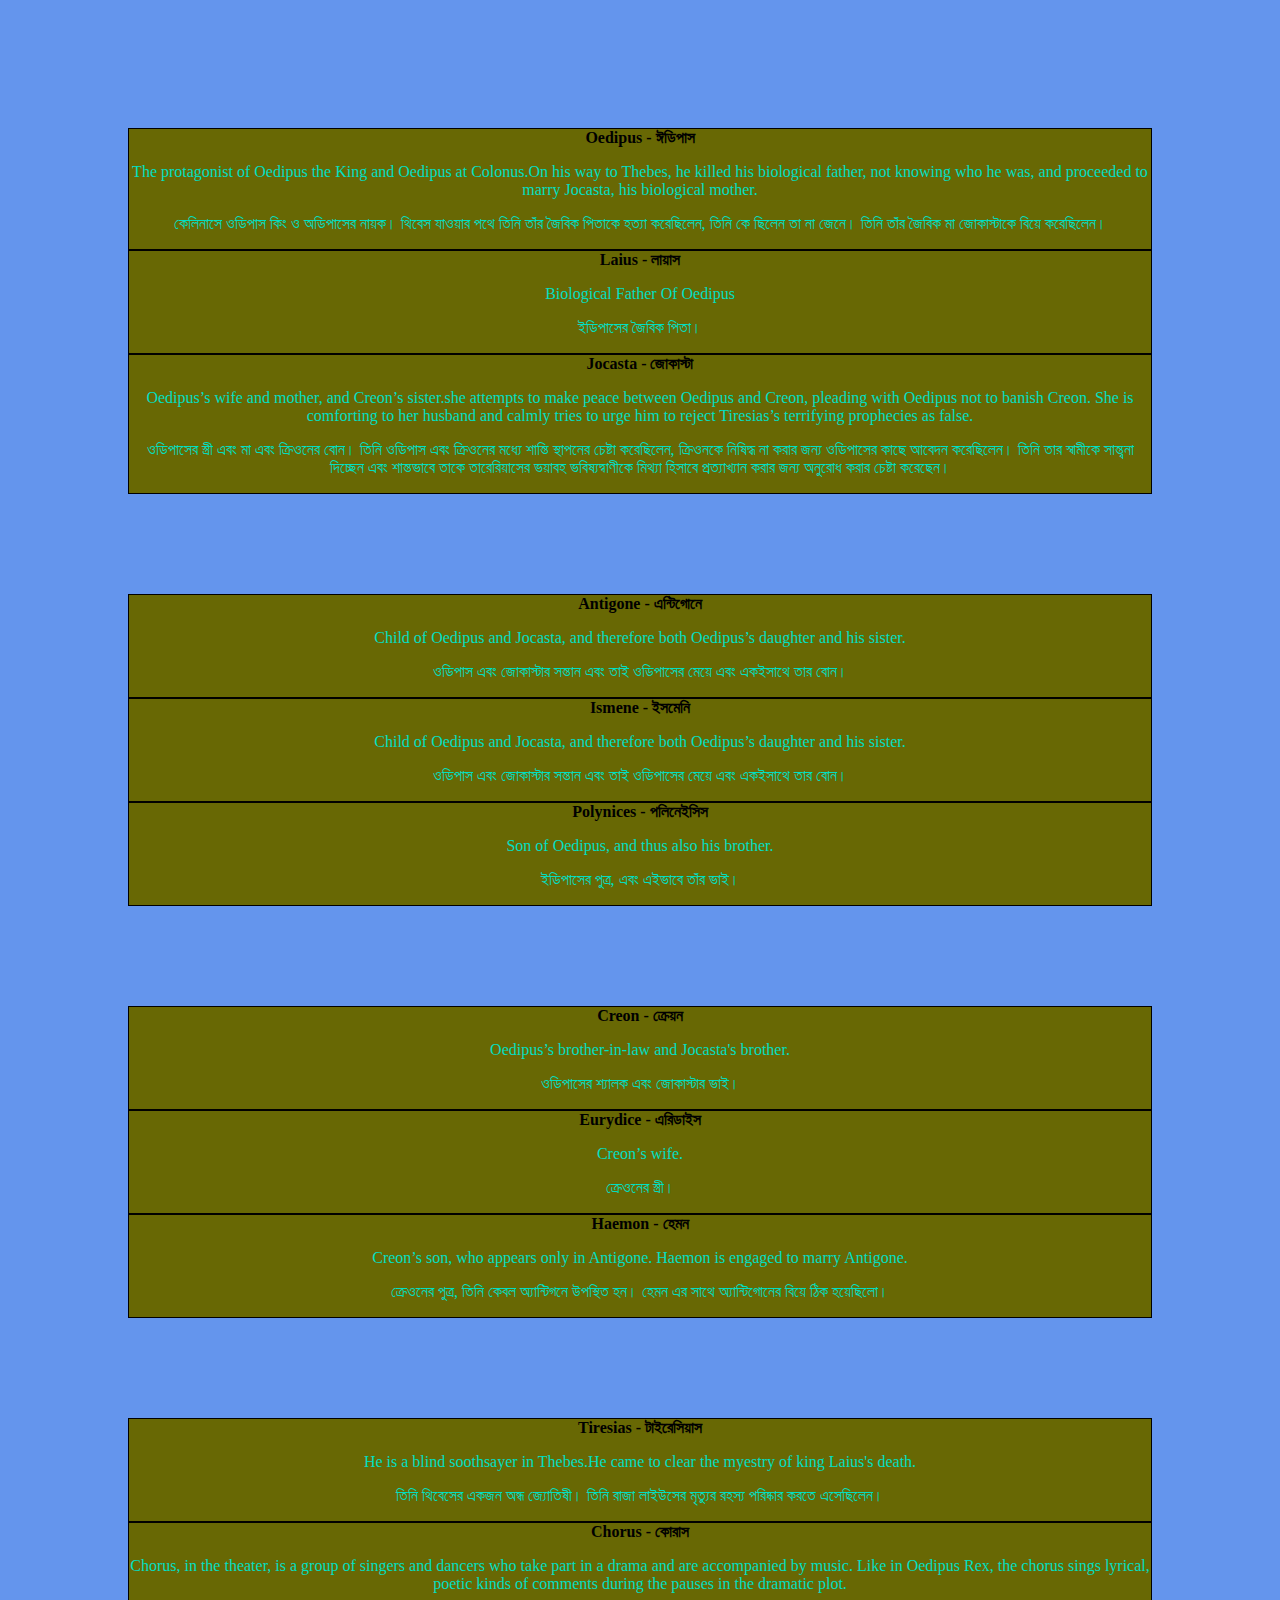
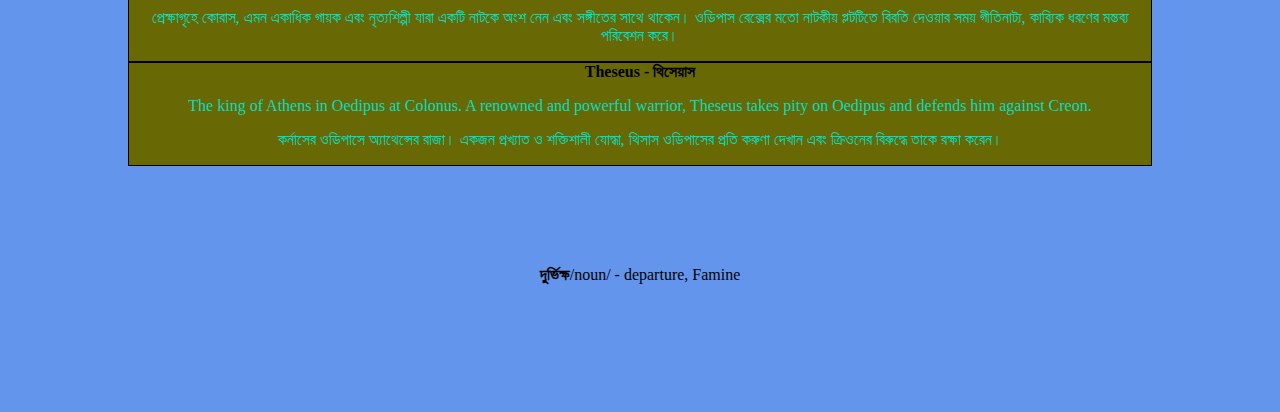
==== html/oedipus_rex.html @ 57aa6cb1 "Add files via upload" ====
<!DOCTYPE html>
<html lang="en">
<head>
    <meta charset="UTF-8">
    <meta name="viewport" content="width=device-width, initial-scale=1.0">
    <title>Document</title>
    <link rel="stylesheet" href="css/oedipus_rex.css">
</head>
<body>
    <div class="all">
        <div class="one">
            <strong>Oedipus - ঈডিপাস</strong>
            <p>The protagonist of Oedipus the King and Oedipus at Colonus.On his way to Thebes, he killed his biological father, not knowing who he was, and proceeded to marry Jocasta, his biological mother.</p>
            <p>
                কেলিনাসে ওডিপাস কিং ও অডিপাসের নায়ক। থিবেস যাওয়ার পথে তিনি তাঁর জৈবিক পিতাকে হত্যা করেছিলেন, তিনি কে ছিলেন তা না জেনে। তিনি তাঁর জৈবিক মা জোকাস্টাকে বিয়ে করেছিলেন।
            </p>
        </div>
        <div class="two">
            <strong>Laius - লায়াস</strong>
            <p>Biological Father Of Oedipus</p>
            <p>
                ইডিপাসের জৈবিক পিতা।
            </p>
        </div>
        <div class="three">
            <strong>Jocasta - জোকাস্টা</strong>
            <p>Oedipus’s wife and mother, and Creon’s sister.she attempts to make peace between Oedipus and Creon, pleading with Oedipus not to banish Creon. She is comforting to her husband and calmly tries to urge him to reject Tiresias’s terrifying prophecies as false.</p>
            <p>
                ওডিপাসের স্ত্রী এবং মা এবং ক্রিওনের বোন। তিনি ওডিপাস এবং ক্রিওনের মধ্যে শান্তি স্থাপনের চেষ্টা করেছিলেন, ক্রিওনকে নিষিদ্ধ না করার জন্য ওডিপাসের কাছে আবেদন করেছিলেন। তিনি তার স্বামীকে সান্ত্বনা দিচ্ছেন এবং শান্তভাবে তাকে তারেরিয়াসের ভয়াবহ ভবিষ্যদ্বাণীকে মিথ্যা হিসাবে প্রত্যাখ্যান করার জন্য অনুরোধ করার চেষ্টা করেছেন।
            </p>
        </div>
        <div class="four">
            <strong>Antigone - এন্টিগোনে</strong>
            <p>Child of Oedipus and Jocasta, and therefore both Oedipus’s daughter and his sister.</p>
            <p>
                ওডিপাস এবং জোকাস্টার সন্তান এবং তাই ওডিপাসের মেয়ে এবং একইসাথে তার বোন।
            </p>
        </div>
        <div class="five">
            <strong>Ismene - ইসমেনি</strong>
            <p>Child of Oedipus and Jocasta, and therefore both Oedipus’s daughter and his sister.</p>
            <p>
                ওডিপাস এবং জোকাস্টার সন্তান এবং তাই ওডিপাসের মেয়ে এবং একইসাথে তার বোন।
            </p>
        </div>
        <div class="six">
            <strong>Polynices - পলিনেইসিস</strong>
            <p>Son of Oedipus, and thus also his brother.</p>
            <p>
                ইডিপাসের পুত্র, এবং এইভাবে তাঁর ভাই।
            </p>
        </div>
        <div class="seven">
            <strong>Creon - ক্রেয়ন</strong>
            <p>Oedipus’s brother-in-law and Jocasta's brother.</p>
            <p>ওডিপাসের শ্যালক এবং জোকাস্টার ভাই।</p>
        </div>
        <div class="eight">
            <strong>Eurydice - এরিডাইস</strong>
            <p>Creon’s wife.</p>
            <p>ক্রেওনের স্ত্রী।</p>
        </div>
        <div class="nine">
            <strong>Haemon - হেমন</strong>
            <p>Creon’s son, who appears only in Antigone. Haemon is engaged to marry Antigone.</p>
            <p>ক্রেওনের পুত্র, তিনি কেবল অ্যান্টিগনে উপস্থিত হন। হেমন এর সাথে অ্যান্টিগোনের বিয়ে ঠিক হয়েছিলো।</p>
        </div>
        <div class="ten">
            <strong>Tiresias - টাইরেসিয়াস</strong>
            <p>
                He is a blind soothsayer in Thebes.He came to clear the myestry of king Laius's death.
            </p>
            <p>
                তিনি থিবেসের একজন অন্ধ জ্যোতিষী। তিনি রাজা লাইউসের মৃত্যুর রহস্য পরিষ্কার করতে এসেছিলেন।
            </p>
        </div>
        <div class="eleven">
            <strong>Chorus - কোরাস</strong>
            <p>Chorus, in the theater, is a group of singers and dancers who take part in a drama and are accompanied by music. Like in Oedipus Rex, the chorus sings lyrical, poetic kinds of comments during the pauses in the dramatic plot.</p>
            <p>
                প্রেক্ষাগৃহে কোরাস, এমন একাধিক গায়ক এবং নৃত্যশিল্পী যারা একটি নাটকে অংশ নেন এবং সঙ্গীতের সাথে থাকেন। ওডিপাস রেক্সের মতো নাটকীয় প্লটটিতে বিরতি দেওয়ার সময় গীতিনাট্য, কাব্যিক ধরণের মন্তব্য পরিবেশন করে।
            </p>
        </div>
        <div class="twelve">
            <strong>Theseus - থিসেয়াস</strong>
            <p>The king of Athens in Oedipus at Colonus. A renowned and powerful warrior, Theseus takes pity on Oedipus and defends him against Creon.</p>
            <p>কর্নাসের ওডিপাসে অ্যাথেন্সের রাজা। একজন প্রখ্যাত ও শক্তিশালী যোদ্ধা, থিসাস ওডিপাসের প্রতি করুণা দেখান এবং ক্রিওনের বিরুদ্ধে তাকে রক্ষা করেন।</p>
        </div>
        <div>
            <p class="word">
                <strong>দুর্ভিক্ষ</strong>/noun/ - departure, Famine
            </p>
        </div>
    </div>
</body>
</html>
---- html/css/oedipus_rex.css ----
body{
    background-color: cornflowerblue;
    margin: 0;
    padding: 0;
}

p{
    color: rgb(2, 223, 193);
    font-family: cursive;
}
.all{
    font-family: Georgia, 'Times New Roman', Times, serif;
    text-align: center;
    max-width: 80%;
    margin: 10% auto;
}

.one,.two,.three {
    background-color:  #686804;
    margin: 0;
    border: 1px solid black;
}
.three{
    margin-bottom: 100px;
}
.four,.five,.six{
    background-color: #686804;
    margin: 0;
    border: 1px solid black;
}
.six{
    margin-bottom: 100px;
}
.seven,.eight,.nine{
    background-color:  #686804;
    margin: 0;
    border: 1px solid black;
}
.nine{
    margin-bottom: 100px;
}
.ten,.eleven,.twelve{
    background-color:  #686804;
    margin: 0;
    border: 1px solid black;
}
.twelve{
    margin-bottom: 100px;
}

.word{
    color: black;
}
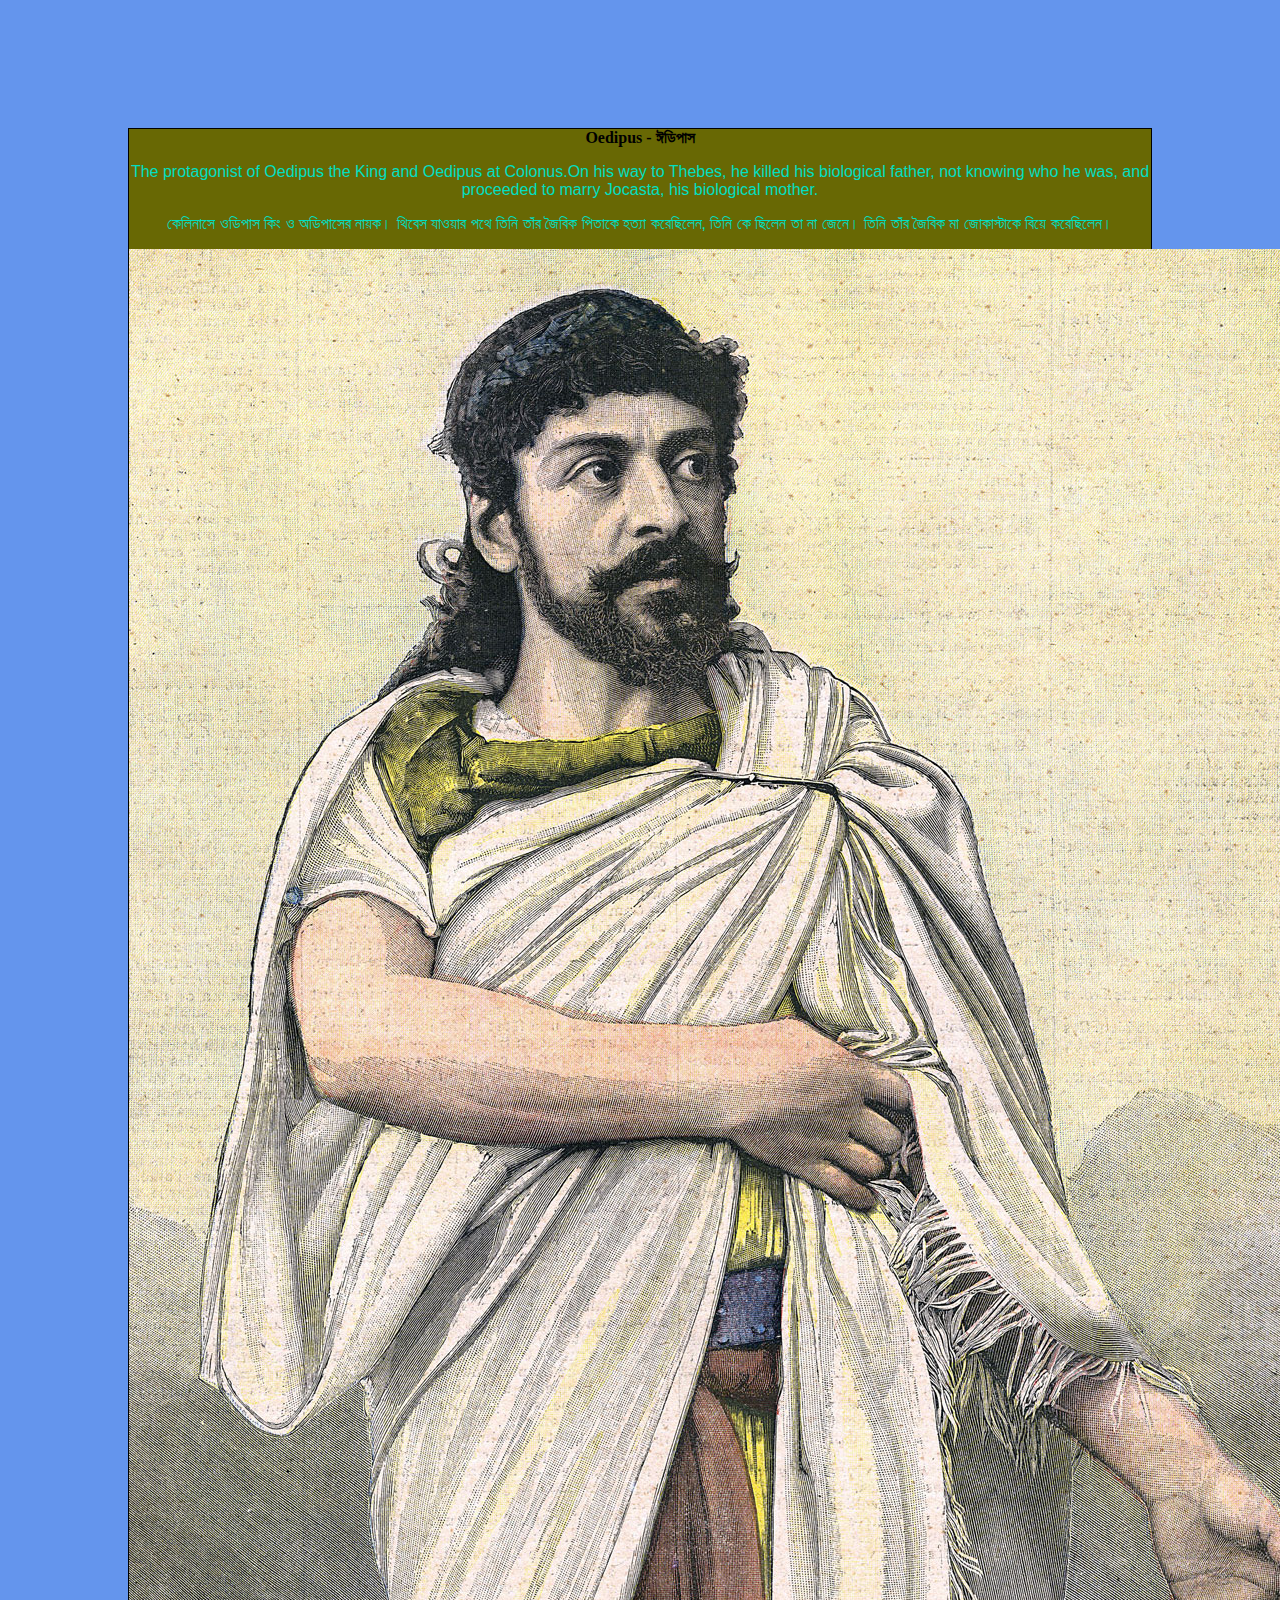
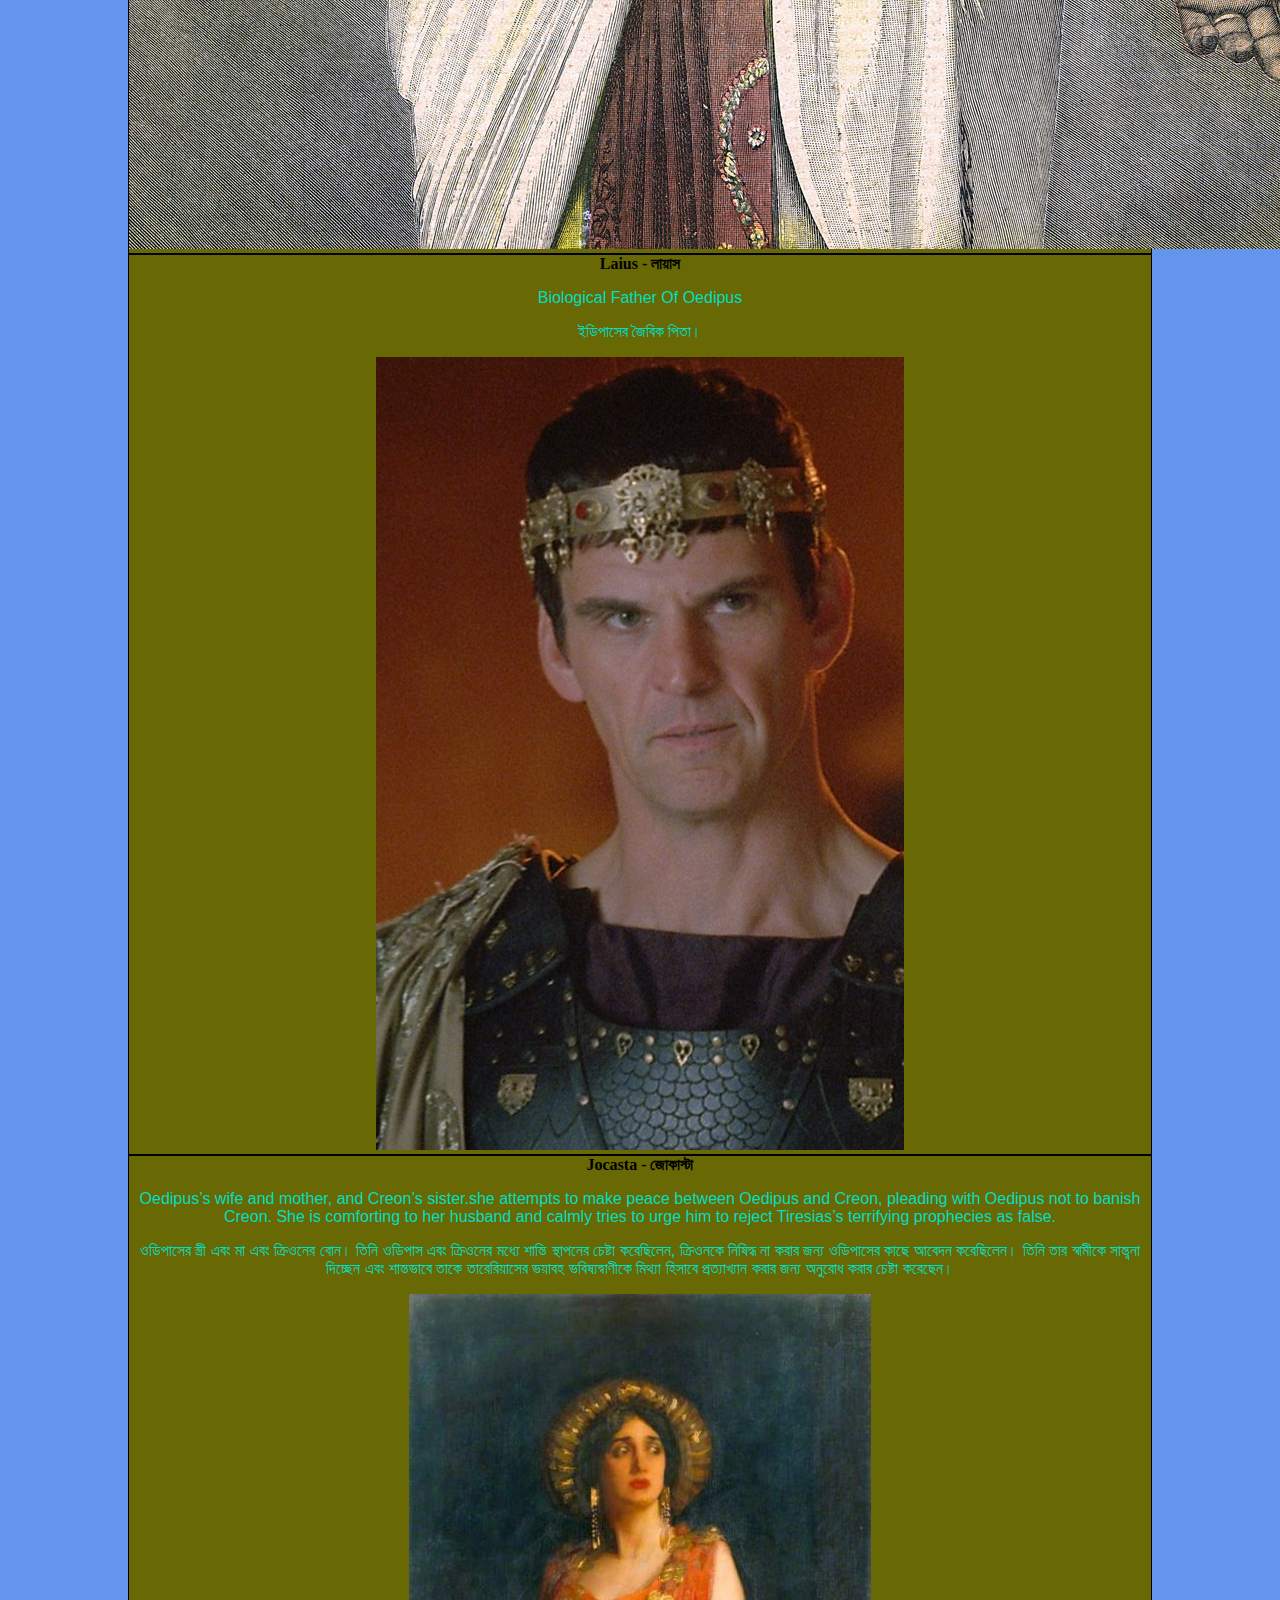
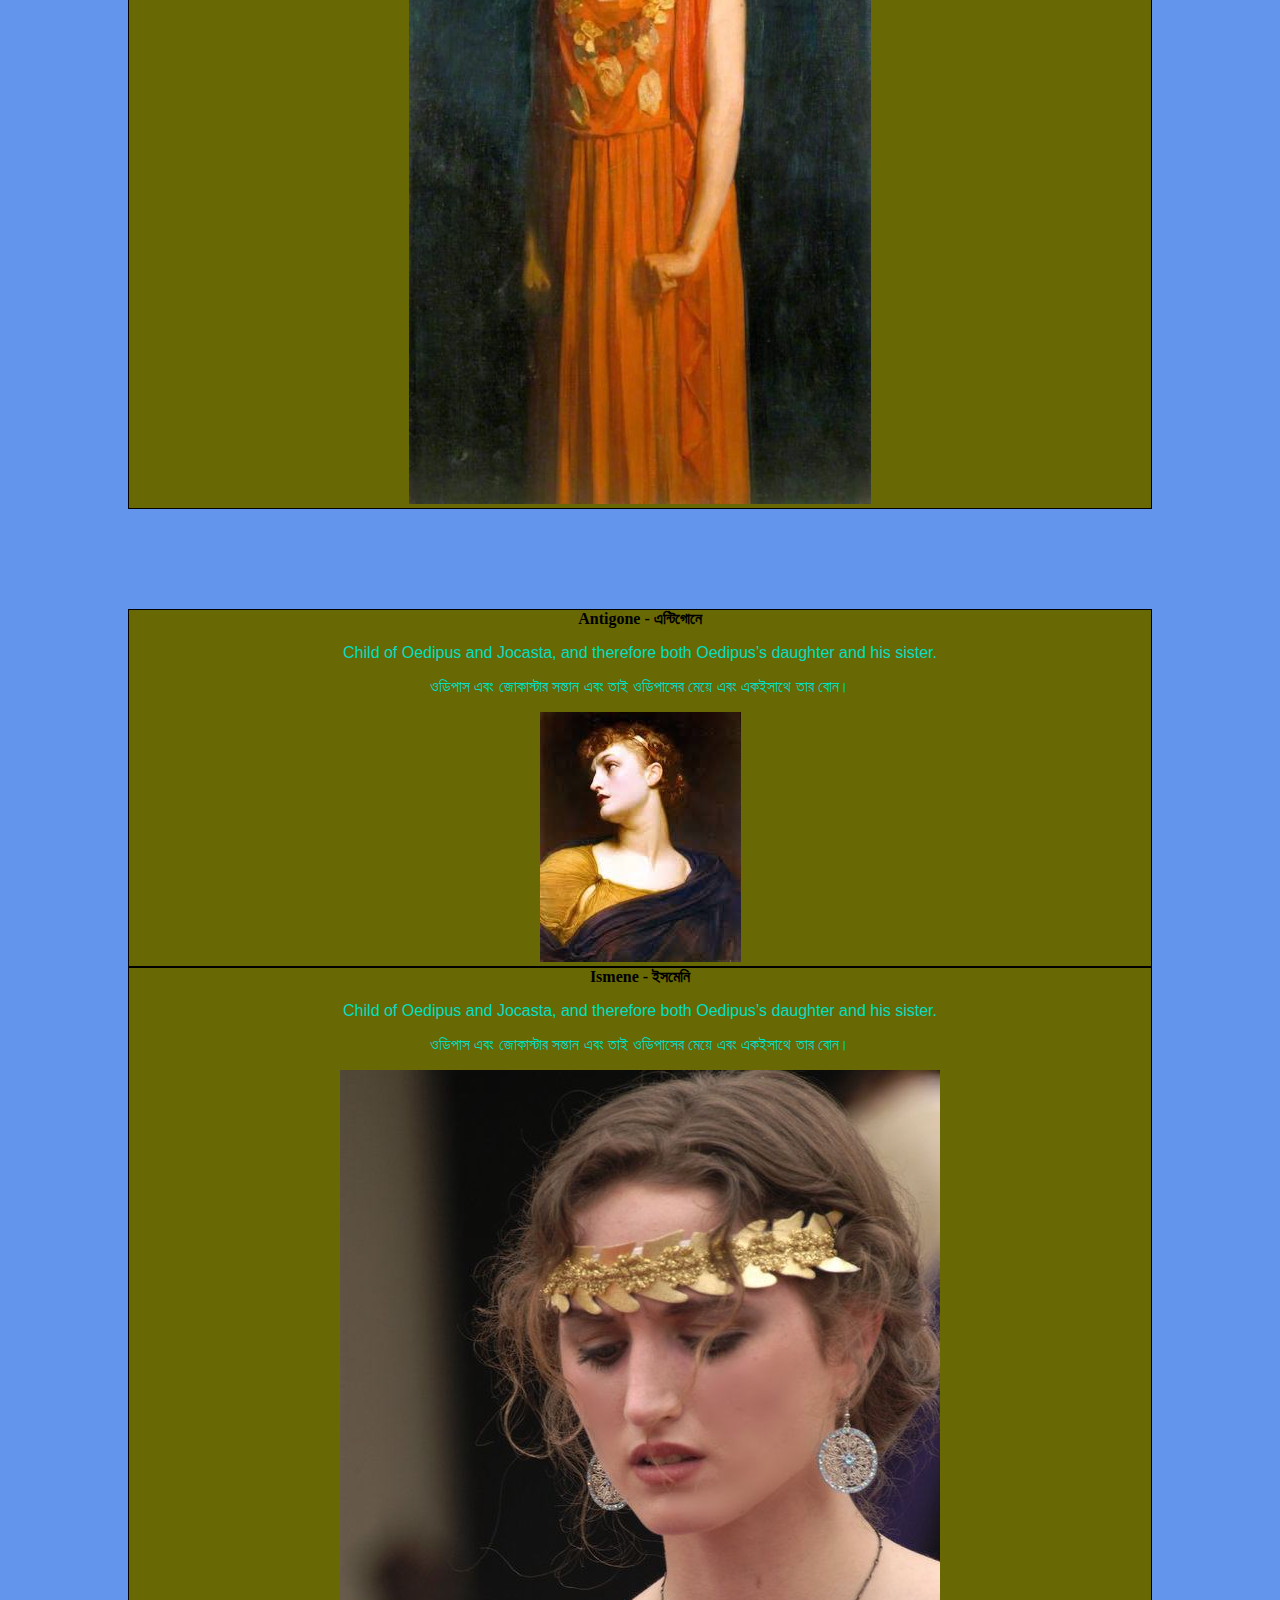
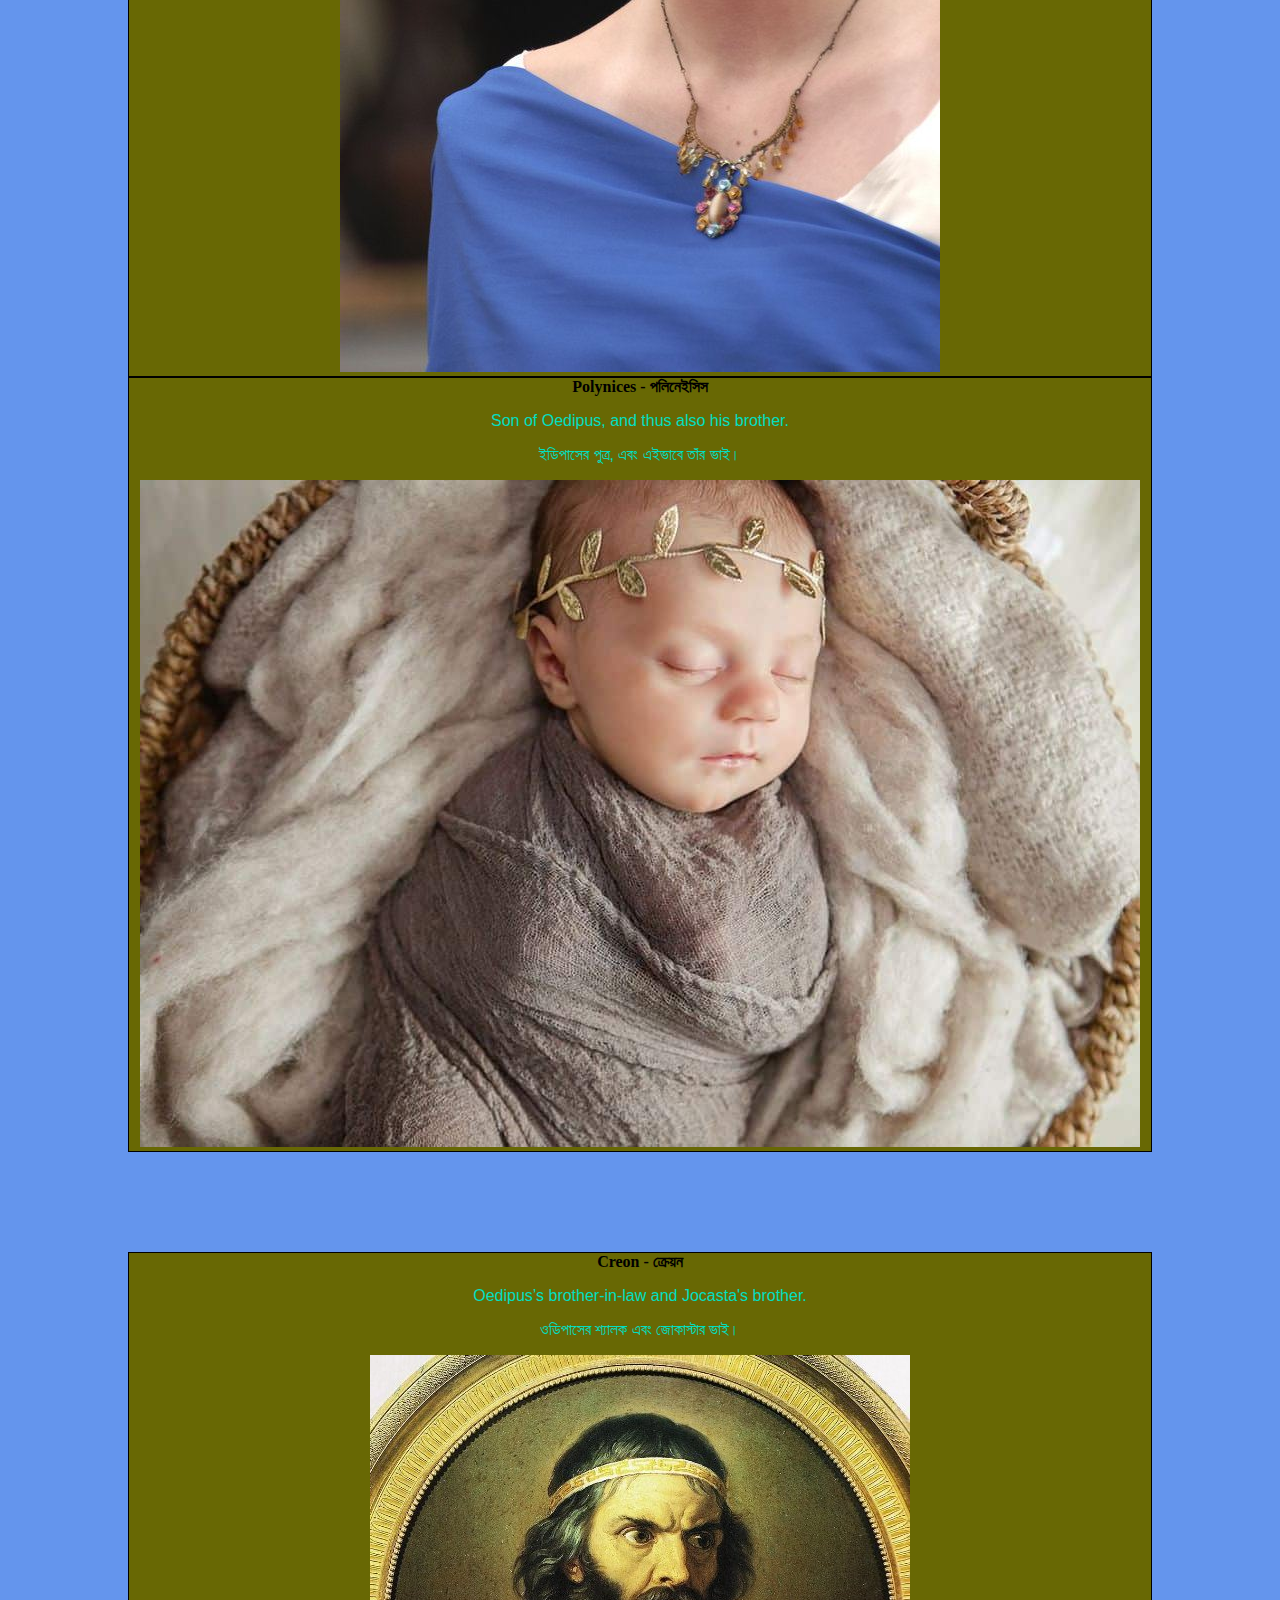
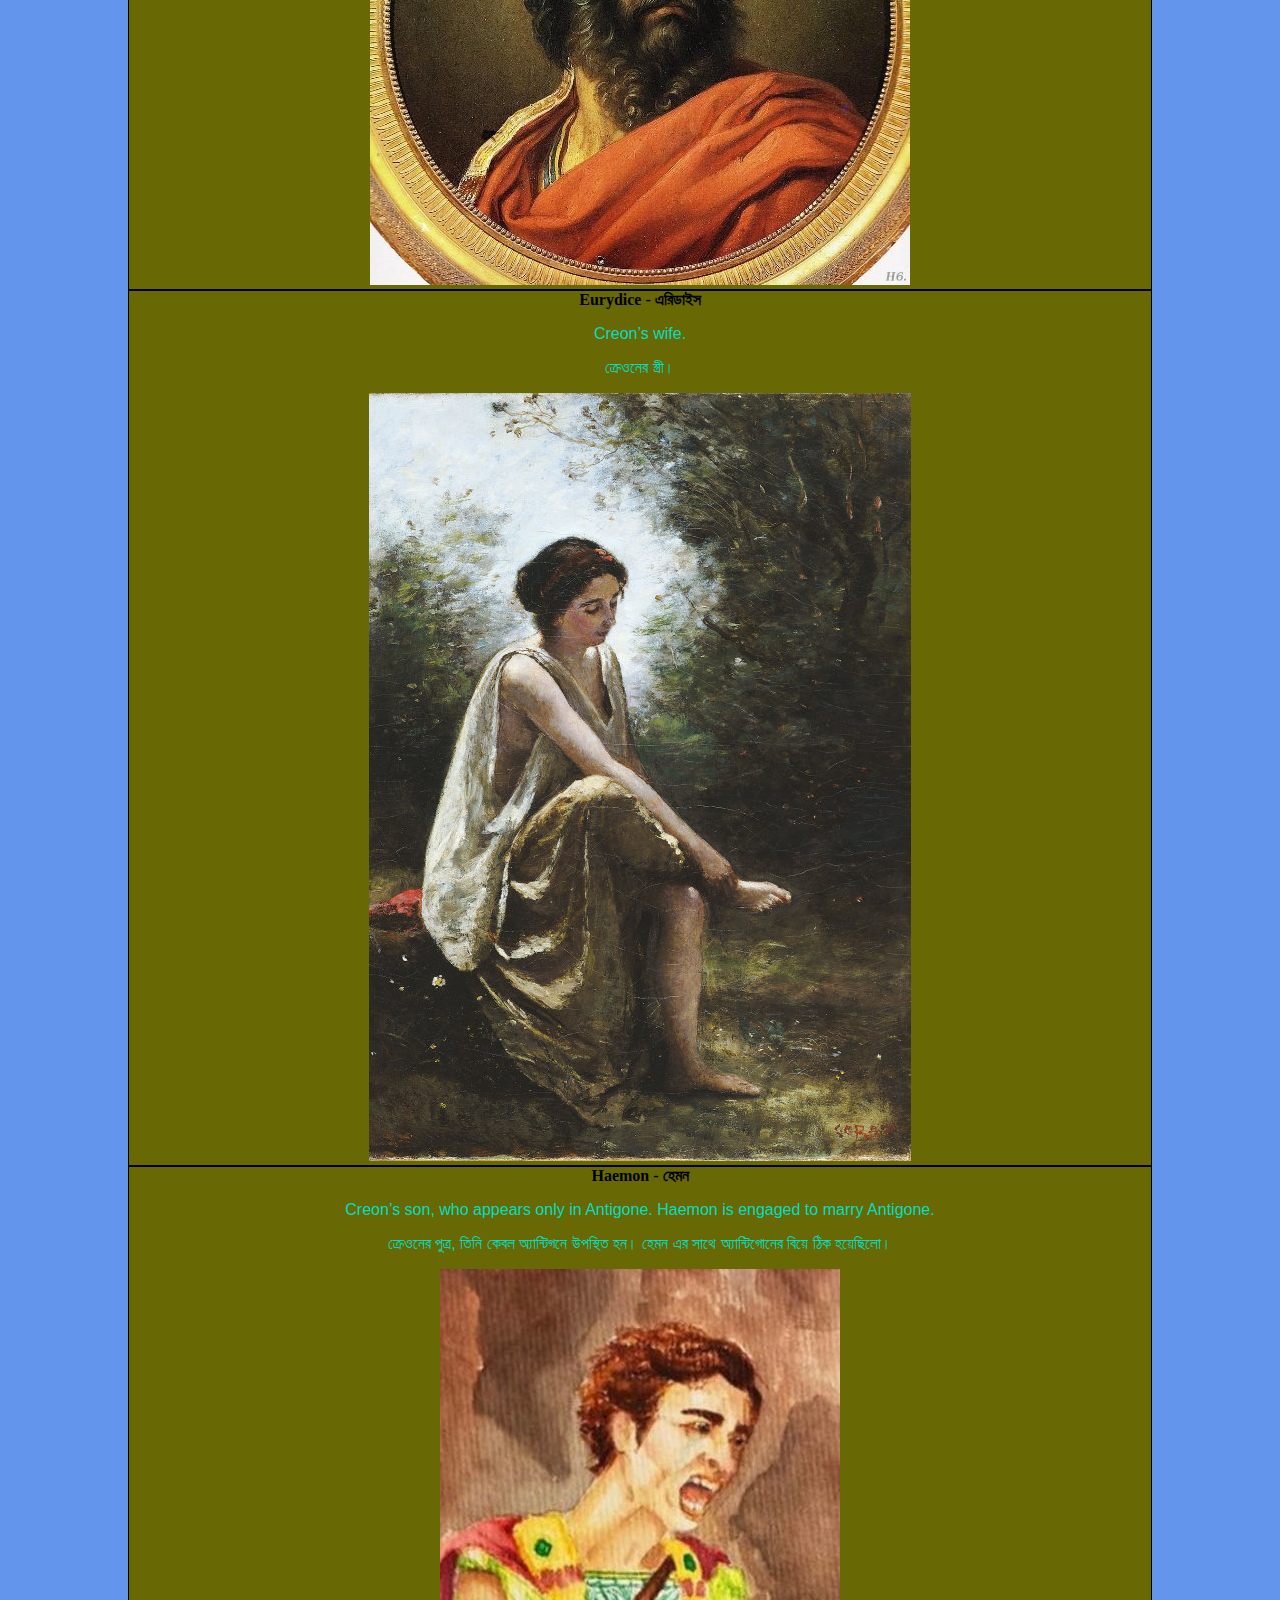
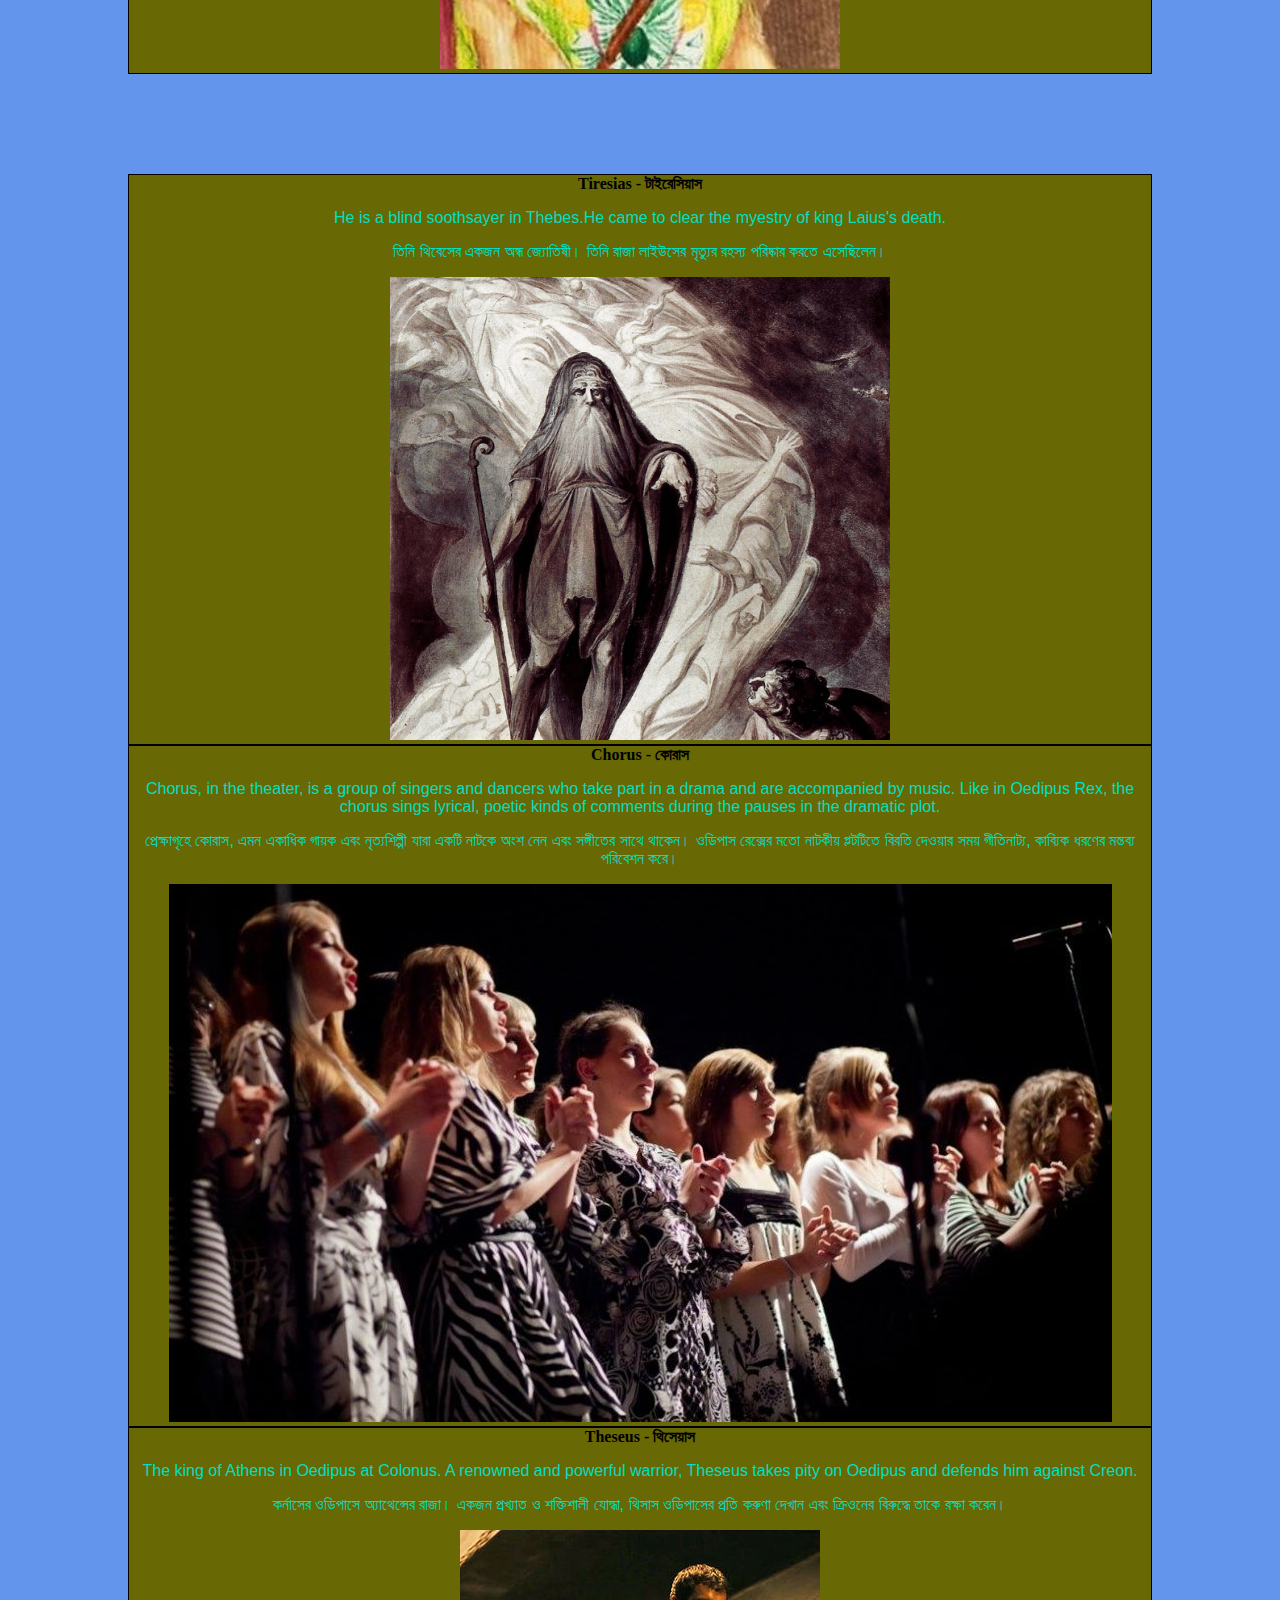
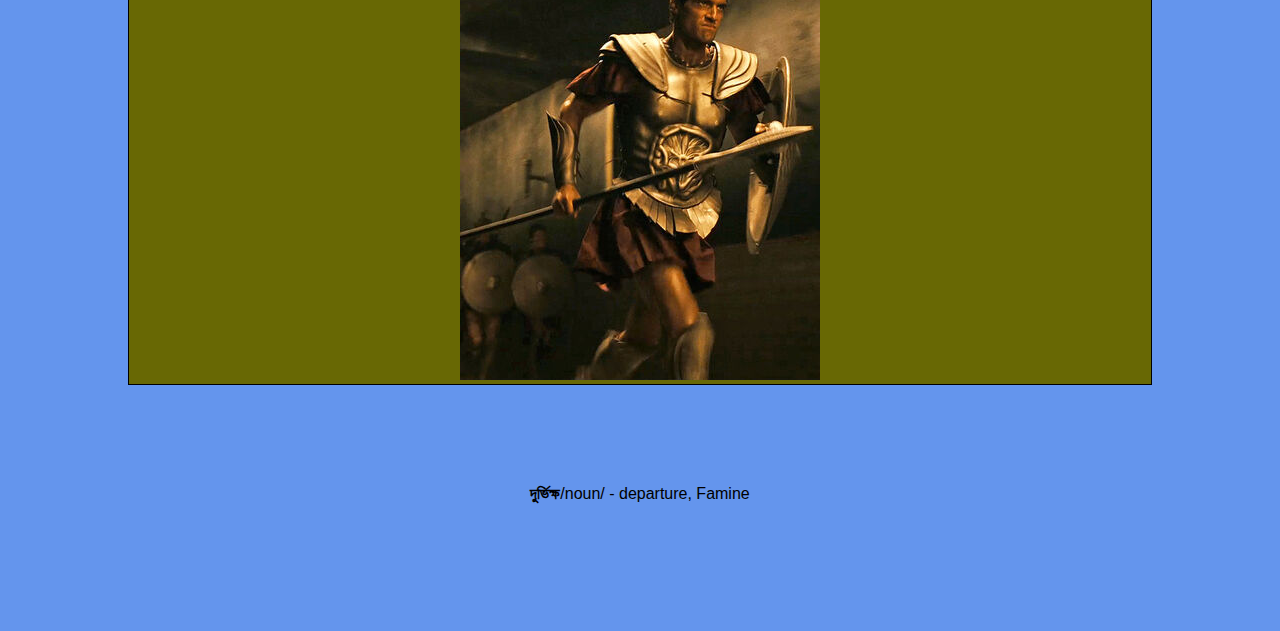
==== commit 526f0d88: "Update oedipus_rex.html" ====
--- a/html/oedipus_rex.html
+++ b/html/oedipus_rex.html
@@ -14,6 +14,7 @@
             <p>
                 কেলিনাসে ওডিপাস কিং ও অডিপাসের নায়ক। থিবেস যাওয়ার পথে তিনি তাঁর জৈবিক পিতাকে হত্যা করেছিলেন, তিনি কে ছিলেন তা না জেনে। তিনি তাঁর জৈবিক মা জোকাস্টাকে বিয়ে করেছিলেন।
             </p>
+            <img class = "photo" src="1.jpg">
         </div>
         <div class="two">
             <strong>Laius - লায়াস</strong>
@@ -21,6 +22,7 @@
             <p>
                 ইডিপাসের জৈবিক পিতা।
             </p>
+            <img class = "photo" src="2.jpg">
         </div>
         <div class="three">
             <strong>Jocasta - জোকাস্টা</strong>
@@ -28,6 +30,7 @@
             <p>
                 ওডিপাসের স্ত্রী এবং মা এবং ক্রিওনের বোন। তিনি ওডিপাস এবং ক্রিওনের মধ্যে শান্তি স্থাপনের চেষ্টা করেছিলেন, ক্রিওনকে নিষিদ্ধ না করার জন্য ওডিপাসের কাছে আবেদন করেছিলেন। তিনি তার স্বামীকে সান্ত্বনা দিচ্ছেন এবং শান্তভাবে তাকে তারেরিয়াসের ভয়াবহ ভবিষ্যদ্বাণীকে মিথ্যা হিসাবে প্রত্যাখ্যান করার জন্য অনুরোধ করার চেষ্টা করেছেন।
             </p>
+            <img class = "photo" src="3.jpg">
         </div>
         <div class="four">
             <strong>Antigone - এন্টিগোনে</strong>
@@ -35,6 +38,7 @@
             <p>
                 ওডিপাস এবং জোকাস্টার সন্তান এবং তাই ওডিপাসের মেয়ে এবং একইসাথে তার বোন।
             </p>
+            <img class = "photo" src="4.jpg">
         </div>
         <div class="five">
             <strong>Ismene - ইসমেনি</strong>
@@ -42,6 +46,7 @@
             <p>
                 ওডিপাস এবং জোকাস্টার সন্তান এবং তাই ওডিপাসের মেয়ে এবং একইসাথে তার বোন।
             </p>
+            <img class = "photo" src="5.jpeg">
         </div>
         <div class="six">
             <strong>Polynices - পলিনেইসিস</strong>
@@ -49,21 +54,25 @@
             <p>
                 ইডিপাসের পুত্র, এবং এইভাবে তাঁর ভাই।
             </p>
+            <img class = "photo" src="5.jpg">
         </div>
         <div class="seven">
             <strong>Creon - ক্রেয়ন</strong>
             <p>Oedipus’s brother-in-law and Jocasta's brother.</p>
             <p>ওডিপাসের শ্যালক এবং জোকাস্টার ভাই।</p>
+            <img class = "photo" src="7.jpg">
         </div>
         <div class="eight">
             <strong>Eurydice - এরিডাইস</strong>
             <p>Creon’s wife.</p>
             <p>ক্রেওনের স্ত্রী।</p>
+            <img class = "photo" src="8.jpg">
         </div>
         <div class="nine">
             <strong>Haemon - হেমন</strong>
             <p>Creon’s son, who appears only in Antigone. Haemon is engaged to marry Antigone.</p>
             <p>ক্রেওনের পুত্র, তিনি কেবল অ্যান্টিগনে উপস্থিত হন। হেমন এর সাথে অ্যান্টিগোনের বিয়ে ঠিক হয়েছিলো।</p>
+            <img class = "photo" src="9.jpg">
         </div>
         <div class="ten">
             <strong>Tiresias - টাইরেসিয়াস</strong>
@@ -73,6 +82,7 @@
             <p>
                 তিনি থিবেসের একজন অন্ধ জ্যোতিষী। তিনি রাজা লাইউসের মৃত্যুর রহস্য পরিষ্কার করতে এসেছিলেন।
             </p>
+            <img class = "photo" src="10.png">
         </div>
         <div class="eleven">
             <strong>Chorus - কোরাস</strong>
@@ -80,11 +90,13 @@
             <p>
                 প্রেক্ষাগৃহে কোরাস, এমন একাধিক গায়ক এবং নৃত্যশিল্পী যারা একটি নাটকে অংশ নেন এবং সঙ্গীতের সাথে থাকেন। ওডিপাস রেক্সের মতো নাটকীয় প্লটটিতে বিরতি দেওয়ার সময় গীতিনাট্য, কাব্যিক ধরণের মন্তব্য পরিবেশন করে।
             </p>
+            <img class = "photo" src="11.jpg">
         </div>
         <div class="twelve">
             <strong>Theseus - থিসেয়াস</strong>
             <p>The king of Athens in Oedipus at Colonus. A renowned and powerful warrior, Theseus takes pity on Oedipus and defends him against Creon.</p>
             <p>কর্নাসের ওডিপাসে অ্যাথেন্সের রাজা। একজন প্রখ্যাত ও শক্তিশালী যোদ্ধা, থিসাস ওডিপাসের প্রতি করুণা দেখান এবং ক্রিওনের বিরুদ্ধে তাকে রক্ষা করেন।</p>
+            <img class = "photo" src="12.jpg">
         </div>
         <div>
             <p class="word">
@@ -93,4 +105,4 @@
         </div>
     </div>
 </body>
-</html>+</html>
--- a/html/css/oedipus_rex.css
+++ b/html/css/oedipus_rex.css
@@ -6,7 +6,7 @@
 
 p{
     color: rgb(2, 223, 193);
-    font-family: cursive;
+    font-family: Arial;
 }
 .all{
     font-family: Georgia, 'Times New Roman', Times, serif;
